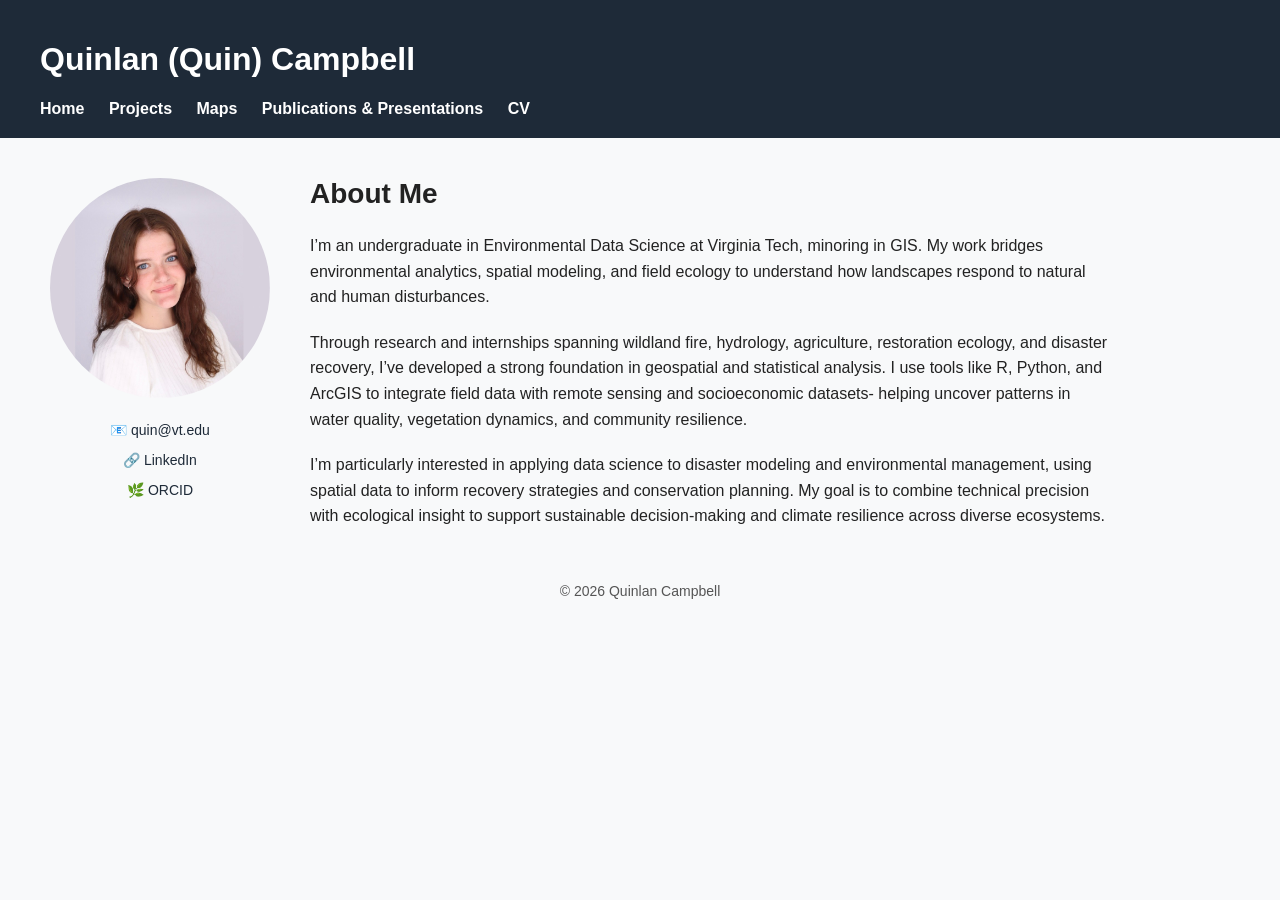
==== index.html @ 6f0dad4e "Add files via upload" ====
<!DOCTYPE html>
<html lang="en">
<head>
  <meta charset="UTF-8">
  <title>Quinlan Campbell | Environmental Data Science</title>
  <link rel="stylesheet" href="assets/css/style.css">
</head>

<body>
  <header>
  <h1>Quinlan (Quin) Campbell</h1>
  <nav>
    <a href="index.html">Home</a>
    <a href="projects.html">Projects</a>
    <a href="maps.html">Maps</a>
    <a href="publications.html">Publications & Presentations</a>
    <a href="cv.html">CV</a>
  </nav>
</header>


  <section class="about-section">
  <div class="photo-block">
    <img src="assets/images/me.jpg" alt="Photo of Quin Campbell" class="profile-pic">
    <div class="contact-info">
      <p>📧 <a href="mailto:quin@vt.edu">quin@vt.edu</a></p>
      <p>🔗 <a href="https://www.linkedin.com/in/quinlancampbell" target="_blank">LinkedIn</a></p>
      <p>🌿 <a href="https://orcid.org/0009-0003-0809-0725" target="_blank">ORCID</a></p>
    </div>
  </div>

  <div class="about-text">
    <h2>About Me</h2>
    <p>
      I’m an undergraduate in Environmental Data Science at Virginia Tech, minoring in GIS. My work bridges
      environmental analytics, spatial modeling, and field ecology to understand how landscapes respond to
      natural and human disturbances.
    </p>
    <p>
      Through research and internships spanning wildland fire, hydrology, agriculture, restoration ecology, 
      and disaster recovery, I’ve developed a strong foundation in geospatial and statistical analysis. I use 
      tools like R, Python, and ArcGIS to integrate field data with remote sensing and socioeconomic datasets- 
      helping uncover patterns in water quality, vegetation dynamics, and community resilience.
    </p>
    <p>
      I’m particularly interested in applying data science to disaster modeling and environmental management,
      using spatial data to inform recovery strategies and conservation planning. My goal is to combine
      technical precision with ecological insight to support sustainable decision-making and climate
      resilience across diverse ecosystems.
    </p>
  </div>
</section>

  </div>
</section>


  <footer>
    <p>© 2026 Quinlan Campbell</p>
  </footer>
</body>
</html>
---- assets/css/style.css ----
/* =========================================================
   GLOBAL PAGE STYLING
   ---------------------------------------------------------
   Establishes consistent top and left margins across all pages.
========================================================= */
body {
  font-family: Arial, sans-serif;
  margin: 0;
  background: #f8f9fa;
  color: #222;
}

/* Header and Navigation */
header {
  background: #1e2a38;
  color: white;
  padding: 20px 40px; /* consistent left padding */
}

nav a {
  color: white;
  margin-right: 20px;
  text-decoration: none;
  font-weight: bold;
}

/* =========================================================
   UNIVERSAL CONTENT WRAPPER
   ---------------------------------------------------------
   Applies consistent top and left spacing for all page sections.
========================================================= */
main,
.content,
.about-section {
  padding: 40px 60px 0 50px;; /* uniform top and left spacing */
  box-sizing: border-box;
}

/* =========================================================
   ABOUT SECTION
   ---------------------------------------------------------
   Aligns photo and text side by side with balanced spacing.
========================================================= */
.about-section {
  display: flex;
  align-items: flex-start;
  gap: 40px;
}

.profile-pic {
  width: 220px;
  height: 220px;
  border-radius: 50%;
  object-fit: cover;
}

.photo-block {
  display: flex;
  flex-direction: column;
  align-items: center;
}

.contact-info {
  text-align: center;
  font-size: 14px;
  margin-top: 10px;
  color: #444;
}

.contact-info a {
  color: #1e2a38;
  text-decoration: none;
}

.contact-info a:hover {
  text-decoration: underline;
}

/* =========================================================
   ABOUT TEXT
   ---------------------------------------------------------
   Controls text width and spacing for readability.
========================================================= */
.about-text {
  max-width: 800px;
}

.about-text h2 {
  margin-top: 0;
  font-size: 28px;
}

.about-text p {
  margin-bottom: 20px;
  line-height: 1.6;
  font-size: 16px;
}

/* =========================================================
   CONTENT SECTIONS (Projects, Publications, etc.)
   ---------------------------------------------------------
   Ensures consistent vertical rhythm and spacing.
========================================================= */
.content h2 {
  margin-top: 0;
  margin-bottom: 0.3em;
}

.content p {
  margin-top: 0.2em;
}

/* =========================================================
   PRESENTATIONS LAYOUT
   ---------------------------------------------------------
   Aligns presentation images and captions uniformly.
========================================================= */
.presentations {
  display: flex;
  justify-content: center;
  align-items: flex-start;
  gap: 40px;
  padding: 0;
  margin-top: 10px;
  flex-wrap: nowrap;
  overflow-x: auto;
}

.presentation-item {
  text-align: center;
  flex: 0 0 260px;
}

.presentation-img {
  width: 100%;
  height: 160px;
  object-fit: cover;
  object-position: center 20%;
  border-radius: 0;
}

/* Adjust crop for third image */
.presentations .presentation-item:nth-child(3) .presentation-img {
  object-position: center 70%;
}

/* Caption styling */
.presentations .presentation-item p {
  font-size: 14px;
  line-height: 1.2;
  margin: 0;
  padding: 0;
}

/* =========================================================
   FOOTER
   ---------------------------------------------------------
   Simple centered footer with muted text.
========================================================= */
footer {
  text-align: center;
  padding: 20px 40px;
  font-size: 14px;
  color: #555;
}
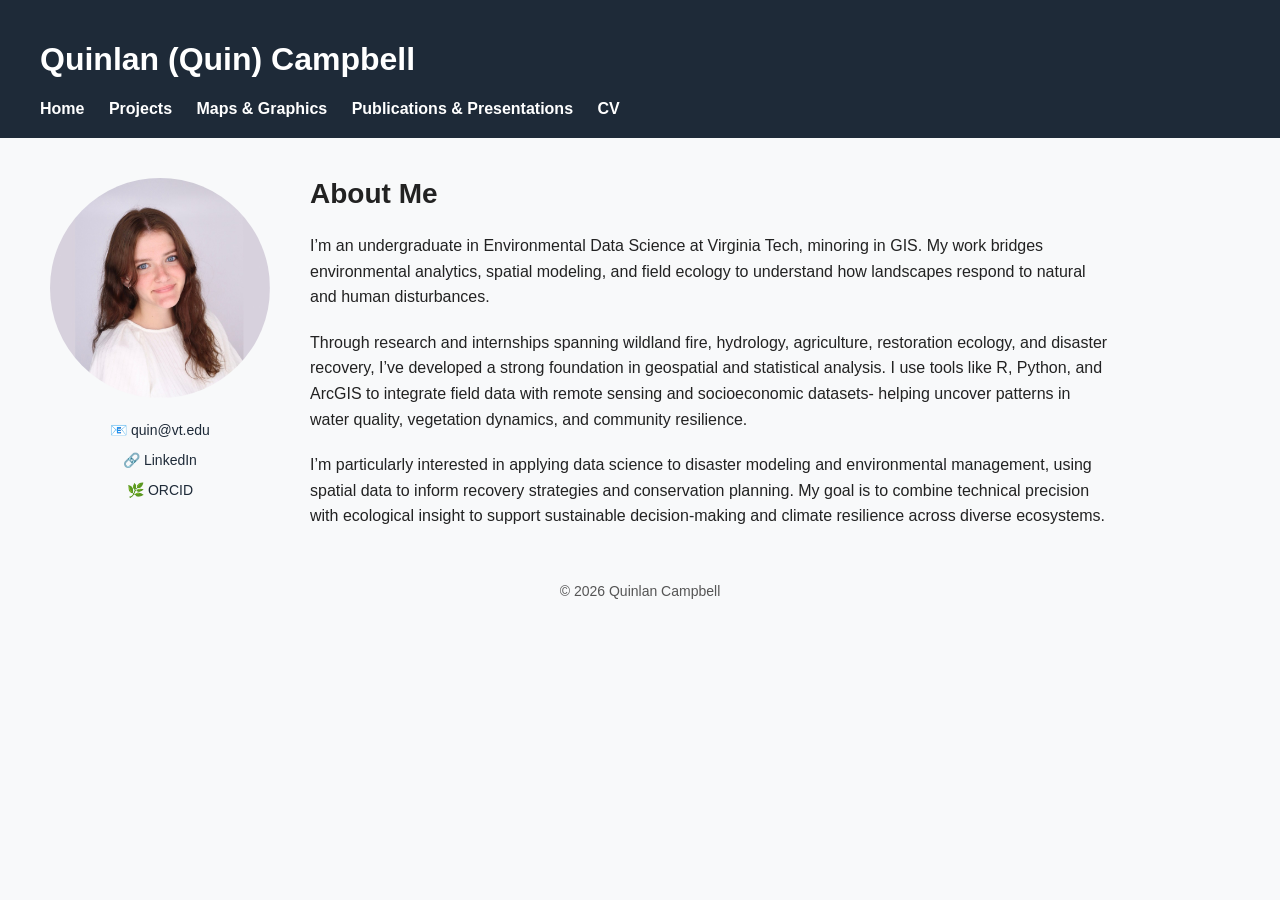
==== commit c6b45407: "Update navigation link for Maps section" ====
--- a/index.html
+++ b/index.html
@@ -12,7 +12,7 @@
   <nav>
     <a href="index.html">Home</a>
     <a href="projects.html">Projects</a>
-    <a href="maps.html">Maps</a>
+    <a href="maps.html">Maps & Graphics</a>
     <a href="publications.html">Publications & Presentations</a>
     <a href="cv.html">CV</a>
   </nav>
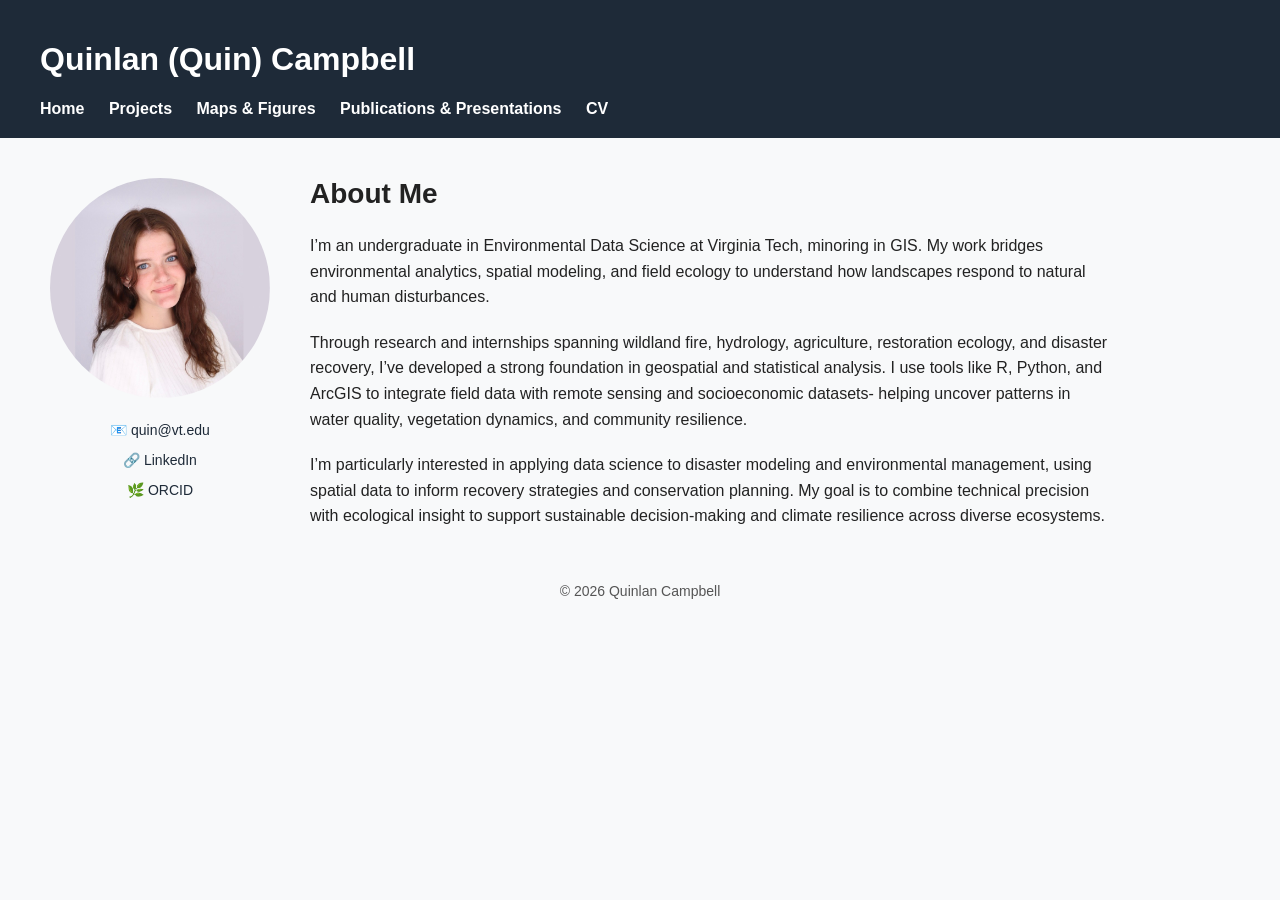
==== commit 66b9b745: "Add files via upload" ====
--- a/index.html
+++ b/index.html
@@ -12,7 +12,7 @@
   <nav>
     <a href="index.html">Home</a>
     <a href="projects.html">Projects</a>
-    <a href="maps.html">Maps & Graphics</a>
+    <a href="maps.html">Maps & Figures</a>
     <a href="publications.html">Publications & Presentations</a>
     <a href="cv.html">CV</a>
   </nav>
--- a/assets/css/style.css
+++ b/assets/css/style.css
@@ -163,3 +163,78 @@
   font-size: 14px;
   color: #555;
 }
+
+.maps-container{
+    max-width:1100px;
+    margin:auto;
+    padding:60px 30px;
+}
+
+.section-title{
+    text-align:center;
+    font-size:44px;
+    margin-bottom:8px;
+    color:#1e2a38;
+}
+
+.section-subtitle{
+    text-align:center;
+    color:#666;
+    font-size:18px;
+    margin-bottom:60px;
+}
+
+.figure-card{
+    background:white;
+    border-radius:12px;
+    overflow:hidden;
+    box-shadow:0 8px 25px rgba(0,0,0,.08);
+    margin-bottom:60px;
+    transition:.25s;
+}
+
+.figure-card:hover{
+    transform:translateY(-4px);
+    box-shadow:0 14px 35px rgba(0,0,0,.12);
+}
+
+.figure-card img{
+    width:100%;
+    display:block;
+}
+
+.figure-content{
+    padding:28px;
+}
+
+.figure-title{
+    font-size:24px;
+    color:#1e2a38;
+    margin-bottom:12px;
+}
+
+.figure-caption{
+    color:#666;
+    line-height:1.7;
+    margin-bottom:22px;
+}
+
+.figure-button{
+    display:inline-block;
+    padding:10px 22px;
+    background:#1e2a38;
+    color:white;
+    text-decoration:none;
+    border-radius:6px;
+    transition:.2s;
+}
+
+.figure-button:hover{
+    background:#35506d;
+}
+
+.gallery {
+    display: grid;
+    grid-template-columns: repeat(auto-fit, minmax(300px, 1fr));
+    gap: 30px;
+}
